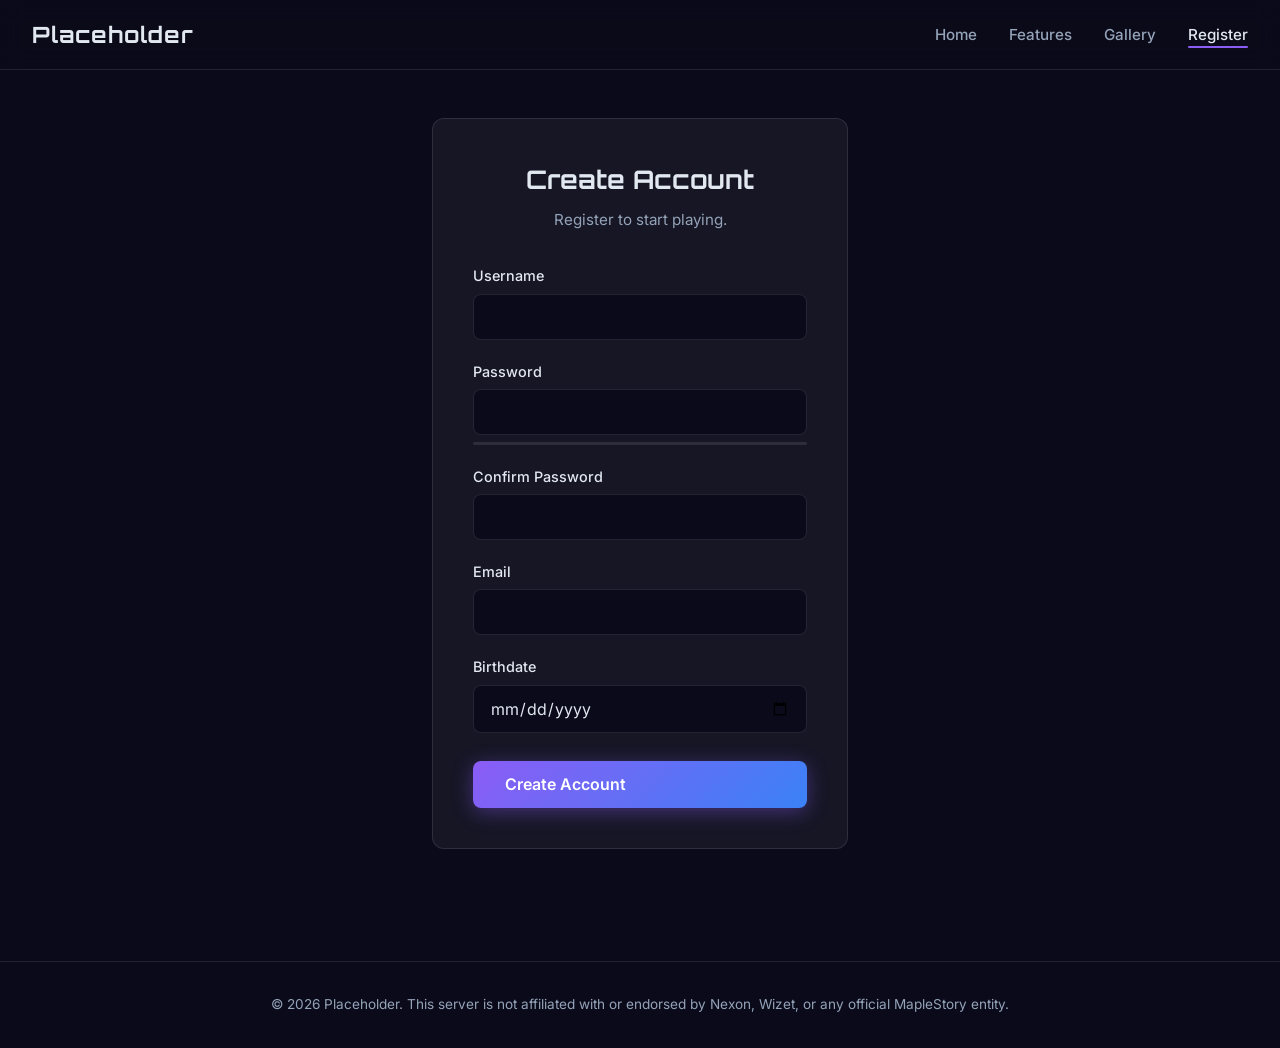
==== register.html @ 96fb3927 "Initial" ====
<!DOCTYPE html>
<html lang="en">
<head>
  <meta charset="UTF-8">
  <meta name="viewport" content="width=device-width, initial-scale=1.0">
  <title>Register - MapleStory Private Server</title>
  <link rel="preconnect" href="https://fonts.googleapis.com">
  <link rel="preconnect" href="https://fonts.gstatic.com" crossorigin>
  <link href="https://fonts.googleapis.com/css2?family=Inter:wght@400;500;600;700&family=Orbitron:wght@700;900&display=swap" rel="stylesheet">
  <link rel="stylesheet" href="css/styles.css">
  <link rel="stylesheet" href="css/animations.css">
</head>
<body>

  <!-- Navbar -->
  <nav class="navbar">
    <a href="index.html" class="nav-logo"></a>
    <ul class="nav-links"></ul>
    <button class="hamburger" aria-label="Toggle menu">
      <span></span><span></span><span></span>
    </button>
  </nav>

  <!-- Registration Form -->
  <div class="register-container section">
    <form id="register-form" class="register-form" novalidate>
      <h1>Create Account</h1>
      <p class="subtitle">Register to start playing.</p>

      <div class="form-group">
        <label for="username">Username</label>
        <input type="text" id="username" name="username" autocomplete="username" maxlength="12" required>
        <div class="form-error"></div>
      </div>

      <div class="form-group">
        <label for="password">Password</label>
        <input type="password" id="password" name="password" autocomplete="new-password" maxlength="32" required>
        <div class="password-strength"><div class="password-strength-bar"></div></div>
        <div class="form-error"></div>
      </div>

      <div class="form-group">
        <label for="confirm-password">Confirm Password</label>
        <input type="password" id="confirm-password" name="confirm-password" autocomplete="new-password" maxlength="32" required>
        <div class="form-error"></div>
      </div>

      <div class="form-group">
        <label for="email">Email</label>
        <input type="email" id="email" name="email" autocomplete="email" required>
        <div class="form-error"></div>
      </div>

      <div class="form-group">
        <label for="birthday">Birthdate</label>
        <input type="date" id="birthday" name="birthday" required>
        <div class="form-error"></div>
      </div>

      <button type="submit" class="btn btn-primary form-submit">Create Account</button>
      <div class="form-message"></div>
    </form>
  </div>

  <!-- Footer -->
  <footer class="footer"></footer>

  <script src="config.js"></script>
  <script src="js/main.js"></script>
  <script src="js/register.js"></script>
</body>
</html>
---- css/styles.css ----
/* ===== Reset & Base ===== */
*, *::before, *::after {
  margin: 0;
  padding: 0;
  box-sizing: border-box;
}

:root {
  --bg-primary: #0a0a1a;
  --bg-secondary: #111128;
  --bg-card: rgba(255, 255, 255, 0.05);
  --bg-card-hover: rgba(255, 255, 255, 0.08);
  --text-primary: #e2e8f0;
  --text-secondary: #94a3b8;
  --accent-purple: #8b5cf6;
  --accent-blue: #3b82f6;
  --accent-gold: #f59e0b;
  --border-subtle: rgba(255, 255, 255, 0.1);
  --shadow-card: 0 4px 24px rgba(0, 0, 0, 0.3);
  --shadow-hover: 0 8px 40px rgba(139, 92, 246, 0.2);
  --radius: 12px;
  --radius-sm: 8px;
  --nav-height: 70px;
  --font-heading: 'Orbitron', sans-serif;
  --font-body: 'Inter', sans-serif;
}

html {
  scroll-behavior: smooth;
}

body {
  font-family: var(--font-body);
  background: var(--bg-primary);
  color: var(--text-primary);
  line-height: 1.6;
  min-height: 100vh;
  overflow-x: hidden;
}

a {
  color: var(--accent-purple);
  text-decoration: none;
  transition: color 0.2s;
}

a:hover {
  color: var(--accent-blue);
}

img {
  max-width: 100%;
  height: auto;
  display: block;
}

/* ===== Navbar ===== */
.navbar {
  position: fixed;
  top: 0;
  left: 0;
  right: 0;
  height: var(--nav-height);
  display: flex;
  align-items: center;
  justify-content: space-between;
  padding: 0 2rem;
  z-index: 1000;
  background: rgba(10, 10, 26, 0.8);
  backdrop-filter: blur(12px);
  -webkit-backdrop-filter: blur(12px);
  border-bottom: 1px solid var(--border-subtle);
  transition: background 0.3s;
}

.navbar.scrolled {
  background: rgba(10, 10, 26, 0.95);
}

.nav-logo {
  font-family: var(--font-heading);
  font-size: 1.4rem;
  font-weight: 700;
  color: var(--text-primary);
  letter-spacing: 1px;
}

.nav-links {
  display: flex;
  list-style: none;
  gap: 2rem;
  align-items: center;
}

.nav-links a {
  color: var(--text-secondary);
  font-weight: 500;
  font-size: 0.95rem;
  transition: color 0.2s;
  position: relative;
}

.nav-links a:hover,
.nav-links a.active {
  color: var(--text-primary);
}

.nav-links a.active::after {
  content: '';
  position: absolute;
  bottom: -4px;
  left: 0;
  right: 0;
  height: 2px;
  background: var(--accent-purple);
  border-radius: 1px;
}

.hamburger {
  display: none;
  flex-direction: column;
  gap: 5px;
  cursor: pointer;
  background: none;
  border: none;
  padding: 4px;
}

.hamburger span {
  display: block;
  width: 24px;
  height: 2px;
  background: var(--text-primary);
  border-radius: 2px;
  transition: transform 0.3s, opacity 0.3s;
}

.hamburger.open span:nth-child(1) {
  transform: rotate(45deg) translate(5px, 5px);
}

.hamburger.open span:nth-child(2) {
  opacity: 0;
}

.hamburger.open span:nth-child(3) {
  transform: rotate(-45deg) translate(5px, -5px);
}

/* ===== Hero ===== */
.hero {
  min-height: 100vh;
  display: flex;
  flex-direction: column;
  align-items: center;
  justify-content: center;
  text-align: center;
  padding: 2rem;
  background:
    radial-gradient(ellipse at 20% 50%, rgba(139, 92, 246, 0.15) 0%, transparent 50%),
    radial-gradient(ellipse at 80% 50%, rgba(59, 130, 246, 0.1) 0%, transparent 50%),
    var(--bg-primary);
  position: relative;
}

.hero-title {
  font-family: var(--font-heading);
  font-size: clamp(2.5rem, 6vw, 4.5rem);
  font-weight: 900;
  letter-spacing: 2px;
  background: linear-gradient(135deg, var(--accent-purple), var(--accent-blue));
  -webkit-background-clip: text;
  -webkit-text-fill-color: transparent;
  background-clip: text;
  margin-bottom: 1rem;
}

.hero-tagline {
  font-size: clamp(1.1rem, 2.5vw, 1.5rem);
  color: var(--text-secondary);
  max-width: 600px;
  margin-bottom: 2.5rem;
}

.hero-ctas {
  display: flex;
  gap: 1rem;
  flex-wrap: wrap;
  justify-content: center;
}

/* ===== Buttons ===== */
.btn {
  display: inline-flex;
  align-items: center;
  gap: 0.5rem;
  padding: 0.85rem 2rem;
  font-size: 1rem;
  font-weight: 600;
  font-family: var(--font-body);
  border: none;
  border-radius: var(--radius-sm);
  cursor: pointer;
  transition: transform 0.2s, box-shadow 0.2s;
  text-decoration: none;
}

.btn:hover {
  transform: translateY(-2px);
}

.btn-primary {
  background: linear-gradient(135deg, var(--accent-purple), var(--accent-blue));
  color: #fff;
  box-shadow: 0 4px 20px rgba(139, 92, 246, 0.4);
}

.btn-primary:hover {
  color: #fff;
  box-shadow: 0 6px 30px rgba(139, 92, 246, 0.6);
}

.btn-secondary {
  background: var(--bg-card);
  color: var(--text-primary);
  border: 1px solid var(--border-subtle);
}

.btn-secondary:hover {
  color: var(--text-primary);
  background: var(--bg-card-hover);
  box-shadow: var(--shadow-card);
}

.btn-gold {
  background: linear-gradient(135deg, var(--accent-gold), #d97706);
  color: #000;
  box-shadow: 0 4px 20px rgba(245, 158, 11, 0.4);
}

.btn-gold:hover {
  color: #000;
  box-shadow: 0 6px 30px rgba(245, 158, 11, 0.6);
}

/* ===== Sections ===== */
.section {
  padding: 5rem 2rem;
  max-width: 1200px;
  margin: 0 auto;
}

.section-title {
  font-family: var(--font-heading);
  font-size: clamp(1.5rem, 3vw, 2.2rem);
  text-align: center;
  margin-bottom: 3rem;
  letter-spacing: 1px;
}

/* ===== Feature Cards ===== */
.features-grid {
  display: grid;
  grid-template-columns: repeat(auto-fit, minmax(280px, 1fr));
  gap: 1.5rem;
}

.feature-card {
  background: var(--bg-card);
  border: 1px solid var(--border-subtle);
  border-radius: var(--radius);
  padding: 2rem;
  transition: transform 0.3s, box-shadow 0.3s, background 0.3s;
}

.feature-card:hover {
  transform: translateY(-4px);
  box-shadow: var(--shadow-hover);
  background: var(--bg-card-hover);
}

.feature-icon {
  width: 48px;
  height: 48px;
  margin-bottom: 1rem;
  color: var(--accent-purple);
}

.feature-card h3 {
  font-family: var(--font-heading);
  font-size: 1.1rem;
  margin-bottom: 0.5rem;
  letter-spacing: 0.5px;
}

.feature-card p {
  color: var(--text-secondary);
  font-size: 0.95rem;
}

.feature-card-image {
  width: 100%;
  height: 180px;
  border-radius: var(--radius-sm);
  margin-top: 1rem;
  object-fit: cover;
}

.feature-card-image-placeholder {
  width: 100%;
  height: 180px;
  border-radius: var(--radius-sm);
  margin-top: 1rem;
  background: linear-gradient(135deg, rgba(139, 92, 246, 0.1), rgba(59, 130, 246, 0.1));
  display: flex;
  align-items: center;
  justify-content: center;
  color: var(--text-secondary);
  font-size: 0.85rem;
}

.features-more {
  text-align: center;
  margin-top: 2.5rem;
}

/* ===== Server Info Panel ===== */
.server-info {
  display: flex;
  justify-content: center;
  gap: 3rem;
  flex-wrap: wrap;
  background: var(--bg-card);
  border: 1px solid var(--border-subtle);
  border-radius: var(--radius);
  padding: 2.5rem;
  max-width: 700px;
  margin: 0 auto;
}

.info-item {
  text-align: center;
}

.info-label {
  font-size: 0.8rem;
  text-transform: uppercase;
  color: var(--text-secondary);
  letter-spacing: 1.5px;
  margin-bottom: 0.3rem;
}

.info-value {
  font-family: var(--font-heading);
  font-size: 1.5rem;
  font-weight: 700;
  color: var(--accent-gold);
}

/* ===== Download CTA ===== */
.download-section {
  text-align: center;
  padding: 4rem 2rem;
}

.download-section p {
  color: var(--text-secondary);
  margin-bottom: 1.5rem;
  font-size: 1.1rem;
}

/* ===== Community Section ===== */
.community-section {
  text-align: center;
}

.community-section p {
  color: var(--text-secondary);
  margin-bottom: 1.5rem;
  max-width: 500px;
  margin-left: auto;
  margin-right: auto;
  margin-bottom: 1.5rem;
}

/* ===== Footer ===== */
.footer {
  text-align: center;
  padding: 2rem;
  border-top: 1px solid var(--border-subtle);
  color: var(--text-secondary);
  font-size: 0.85rem;
  margin-top: 2rem;
}

/* ===== Gallery ===== */
.gallery-grid {
  display: grid;
  grid-template-columns: repeat(auto-fill, minmax(300px, 1fr));
  gap: 1rem;
}

.gallery-item {
  border-radius: var(--radius);
  overflow: hidden;
  cursor: pointer;
  position: relative;
  aspect-ratio: 16 / 9;
  background: var(--bg-card);
  border: 1px solid var(--border-subtle);
  transition: transform 0.3s, box-shadow 0.3s;
}

.gallery-item:hover {
  transform: translateY(-4px);
  box-shadow: var(--shadow-hover);
}

.gallery-item img {
  width: 100%;
  height: 100%;
  object-fit: cover;
}

.gallery-caption {
  position: absolute;
  bottom: 0;
  left: 0;
  right: 0;
  padding: 0.75rem 1rem;
  background: linear-gradient(transparent, rgba(0, 0, 0, 0.8));
  font-size: 0.9rem;
}

.gallery-placeholder {
  display: flex;
  flex-direction: column;
  align-items: center;
  justify-content: center;
  aspect-ratio: 16 / 9;
  background: var(--bg-card);
  border: 2px dashed var(--border-subtle);
  border-radius: var(--radius);
  color: var(--text-secondary);
  font-size: 1rem;
  gap: 0.5rem;
}

.gallery-placeholder span {
  font-size: 0.85rem;
}

/* ===== Lightbox ===== */
.lightbox {
  position: fixed;
  inset: 0;
  z-index: 2000;
  background: rgba(0, 0, 0, 0.92);
  display: flex;
  align-items: center;
  justify-content: center;
  opacity: 0;
  pointer-events: none;
  transition: opacity 0.3s;
}

.lightbox.open {
  opacity: 1;
  pointer-events: auto;
}

.lightbox img {
  max-width: 90vw;
  max-height: 85vh;
  border-radius: var(--radius-sm);
}

.lightbox-close {
  position: absolute;
  top: 1.5rem;
  right: 1.5rem;
  background: none;
  border: none;
  color: #fff;
  font-size: 2rem;
  cursor: pointer;
  line-height: 1;
  padding: 0.5rem;
}

.lightbox-nav {
  position: absolute;
  top: 50%;
  transform: translateY(-50%);
  background: rgba(255, 255, 255, 0.1);
  border: none;
  color: #fff;
  font-size: 2rem;
  cursor: pointer;
  padding: 1rem;
  border-radius: var(--radius-sm);
  transition: background 0.2s;
}

.lightbox-nav:hover {
  background: rgba(255, 255, 255, 0.2);
}

.lightbox-prev {
  left: 1rem;
}

.lightbox-next {
  right: 1rem;
}

.lightbox-caption {
  position: absolute;
  bottom: 1.5rem;
  text-align: center;
  width: 100%;
  color: var(--text-secondary);
  font-size: 0.95rem;
}

/* ===== Registration Form ===== */
.register-container {
  max-width: 480px;
  margin: 0 auto;
  padding-top: calc(var(--nav-height) + 3rem);
}

.register-form {
  background: var(--bg-card);
  border: 1px solid var(--border-subtle);
  border-radius: var(--radius);
  padding: 2.5rem;
}

.register-form h1 {
  font-family: var(--font-heading);
  font-size: 1.6rem;
  text-align: center;
  margin-bottom: 0.5rem;
}

.register-form .subtitle {
  text-align: center;
  color: var(--text-secondary);
  margin-bottom: 2rem;
  font-size: 0.95rem;
}

.form-group {
  margin-bottom: 1.25rem;
}

.form-group label {
  display: block;
  margin-bottom: 0.4rem;
  font-weight: 500;
  font-size: 0.9rem;
}

.form-group input {
  width: 100%;
  padding: 0.75rem 1rem;
  background: var(--bg-primary);
  border: 1px solid var(--border-subtle);
  border-radius: var(--radius-sm);
  color: var(--text-primary);
  font-family: var(--font-body);
  font-size: 1rem;
  transition: border-color 0.2s;
}

.form-group input:focus {
  outline: none;
  border-color: var(--accent-purple);
}

.form-group input.error {
  border-color: #ef4444;
}

.form-error {
  color: #ef4444;
  font-size: 0.8rem;
  margin-top: 0.3rem;
  display: none;
}

.form-error.visible {
  display: block;
}

.form-submit {
  width: 100%;
  margin-top: 0.5rem;
}

.form-submit:disabled {
  opacity: 0.6;
  cursor: not-allowed;
  transform: none !important;
}

.form-message {
  text-align: center;
  margin-top: 1rem;
  padding: 0.75rem;
  border-radius: var(--radius-sm);
  font-size: 0.9rem;
  display: none;
}

.form-message.success {
  display: block;
  background: rgba(34, 197, 94, 0.1);
  color: #22c55e;
  border: 1px solid rgba(34, 197, 94, 0.2);
}

.form-message.error {
  display: block;
  background: rgba(239, 68, 68, 0.1);
  color: #ef4444;
  border: 1px solid rgba(239, 68, 68, 0.2);
}

.password-strength {
  height: 3px;
  border-radius: 2px;
  margin-top: 0.4rem;
  background: var(--border-subtle);
  overflow: hidden;
}

.password-strength-bar {
  height: 100%;
  width: 0;
  border-radius: 2px;
  transition: width 0.3s, background 0.3s;
}

/* ===== Page Header (for sub-pages) ===== */
.page-header {
  padding-top: calc(var(--nav-height) + 3rem);
  padding-bottom: 2rem;
  text-align: center;
}

.page-header h1 {
  font-family: var(--font-heading);
  font-size: clamp(1.8rem, 4vw, 2.5rem);
  margin-bottom: 0.5rem;
}

.page-header p {
  color: var(--text-secondary);
  max-width: 600px;
  margin: 0 auto;
}

/* ===== Responsive ===== */
@media (max-width: 768px) {
  .hamburger {
    display: flex;
  }

  .nav-links {
    position: fixed;
    top: var(--nav-height);
    left: 0;
    right: 0;
    background: rgba(10, 10, 26, 0.98);
    backdrop-filter: blur(12px);
    flex-direction: column;
    padding: 2rem;
    gap: 1.5rem;
    transform: translateY(-100%);
    opacity: 0;
    pointer-events: none;
    transition: transform 0.3s, opacity 0.3s;
    border-bottom: 1px solid var(--border-subtle);
  }

  .nav-links.open {
    transform: translateY(0);
    opacity: 1;
    pointer-events: auto;
  }

  .section {
    padding: 3rem 1.25rem;
  }

  .server-info {
    gap: 1.5rem;
    padding: 1.5rem;
  }

  .register-form {
    padding: 1.5rem;
  }

  .gallery-grid {
    grid-template-columns: 1fr;
  }
}

@media (max-width: 480px) {
  .hero-ctas {
    flex-direction: column;
    align-items: center;
  }

  .btn {
    width: 100%;
    justify-content: center;
  }

  .features-grid {
    grid-template-columns: 1fr;
  }
}
---- css/animations.css ----
/* ===== Scroll Animations ===== */
.animate-on-scroll {
  opacity: 0;
  transform: translateY(30px);
  transition: opacity 0.6s ease-out, transform 0.6s ease-out;
}

.animate-on-scroll.visible {
  opacity: 1;
  transform: translateY(0);
}

/* Stagger children */
.stagger-children .animate-on-scroll:nth-child(1) { transition-delay: 0s; }
.stagger-children .animate-on-scroll:nth-child(2) { transition-delay: 0.1s; }
.stagger-children .animate-on-scroll:nth-child(3) { transition-delay: 0.2s; }
.stagger-children .animate-on-scroll:nth-child(4) { transition-delay: 0.3s; }
.stagger-children .animate-on-scroll:nth-child(5) { transition-delay: 0.4s; }
.stagger-children .animate-on-scroll:nth-child(6) { transition-delay: 0.5s; }

/* ===== Hero Entrance ===== */
.hero-title {
  opacity: 0;
  transform: translateY(20px);
  animation: heroEntrance 0.8s ease-out 0.2s forwards;
}

.hero-tagline {
  opacity: 0;
  transform: translateY(20px);
  animation: heroEntrance 0.8s ease-out 0.4s forwards;
}

.hero-ctas {
  opacity: 0;
  transform: translateY(20px);
  animation: heroEntrance 0.8s ease-out 0.6s forwards;
}

@keyframes heroEntrance {
  to {
    opacity: 1;
    transform: translateY(0);
  }
}

/* ===== Download Button Pulse ===== */
.btn-download-pulse {
  animation: downloadPulse 2s infinite;
}

@keyframes downloadPulse {
  0%, 100% {
    box-shadow: 0 4px 20px rgba(139, 92, 246, 0.4);
  }
  50% {
    box-shadow: 0 4px 40px rgba(139, 92, 246, 0.7);
  }
}

/* ===== Card Hover Lift ===== */
.feature-card {
  transition: transform 0.3s ease, box-shadow 0.3s ease, background 0.3s ease;
}

.feature-card:hover {
  transform: translateY(-6px);
  box-shadow: 0 12px 40px rgba(139, 92, 246, 0.2);
}

/* ===== Gallery Item Hover ===== */
.gallery-item {
  transition: transform 0.3s ease, box-shadow 0.3s ease;
}

.gallery-item:hover {
  transform: scale(1.02);
}

/* ===== Lightbox Fade ===== */
.lightbox {
  transition: opacity 0.3s ease;
}

/* ===== Navbar Link Underline ===== */
.nav-links a::after {
  content: '';
  position: absolute;
  bottom: -4px;
  left: 50%;
  width: 0;
  height: 2px;
  background: var(--accent-purple);
  border-radius: 1px;
  transition: width 0.3s, left 0.3s;
}

.nav-links a:hover::after {
  width: 100%;
  left: 0;
}

.nav-links a.active::after {
  width: 100%;
  left: 0;
}

/* ===== Reduced Motion ===== */
@media (prefers-reduced-motion: reduce) {
  .animate-on-scroll {
    opacity: 1;
    transform: none;
    transition: none;
  }

  .hero-title,
  .hero-tagline,
  .hero-ctas {
    opacity: 1;
    transform: none;
    animation: none;
  }

  .btn-download-pulse {
    animation: none;
  }

  .feature-card,
  .gallery-item {
    transition: none;
  }

  .lightbox {
    transition: none;
  }

  .nav-links a::after {
    transition: none;
  }
}
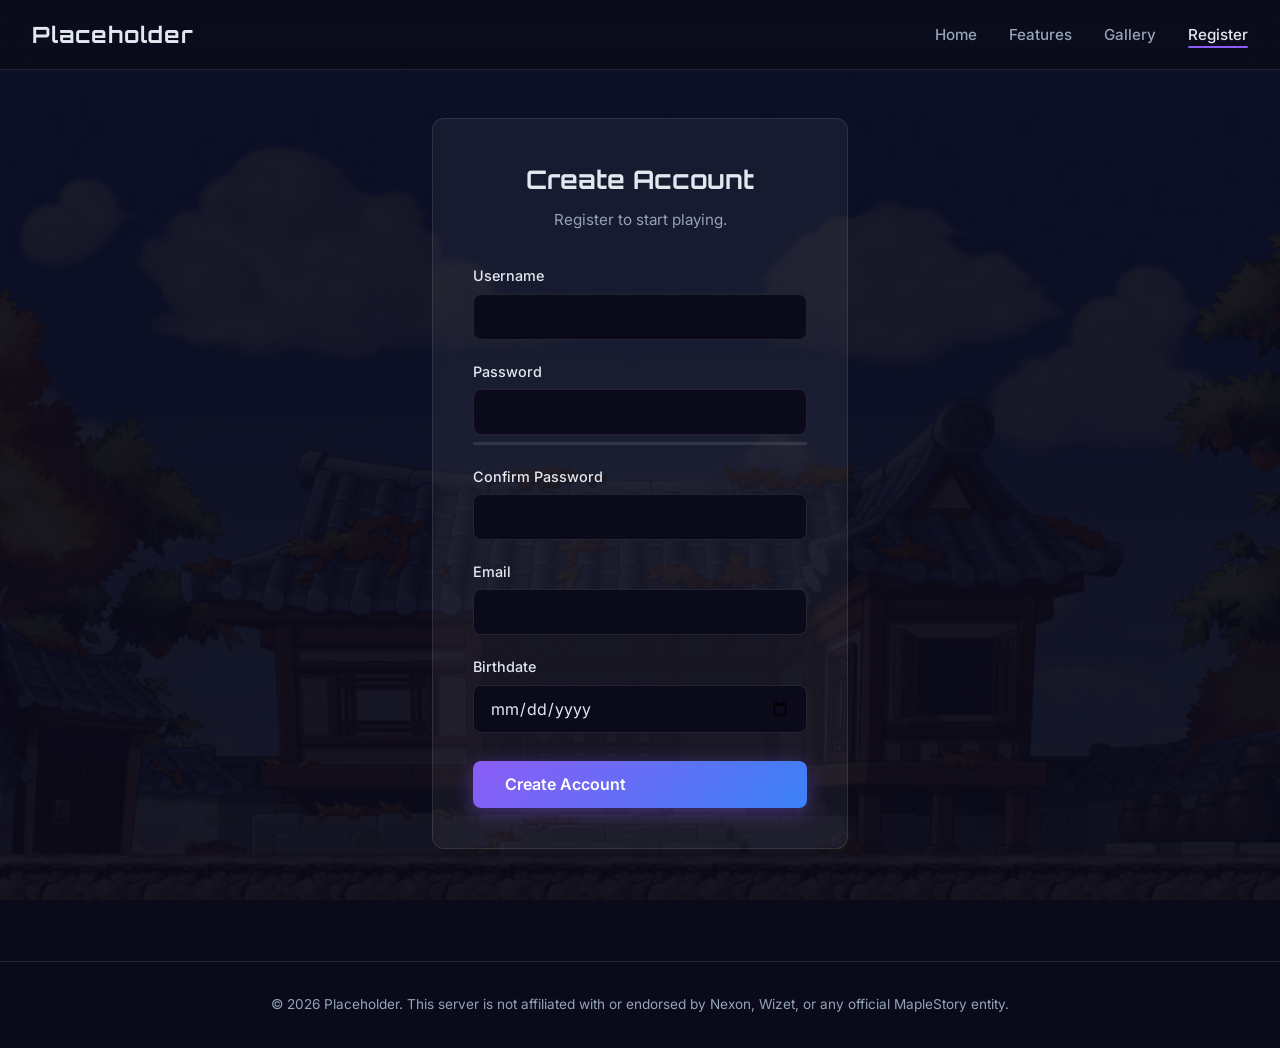
==== commit 13544284: "username/password length/security, valid email check" ====
--- a/register.html
+++ b/register.html
@@ -29,20 +29,20 @@
 
       <div class="form-group">
         <label for="username">Username</label>
-        <input type="text" id="username" name="username" autocomplete="username" maxlength="12" required>
+        <input type="text" id="username" name="username" autocomplete="username" maxlength="32" required>
         <div class="form-error"></div>
       </div>
 
       <div class="form-group">
         <label for="password">Password</label>
-        <input type="password" id="password" name="password" autocomplete="new-password" maxlength="32" required>
+        <input type="password" id="password" name="password" autocomplete="new-password" maxlength="12" required>
         <div class="password-strength"><div class="password-strength-bar"></div></div>
         <div class="form-error"></div>
       </div>
 
       <div class="form-group">
         <label for="confirm-password">Confirm Password</label>
-        <input type="password" id="confirm-password" name="confirm-password" autocomplete="new-password" maxlength="32" required>
+        <input type="password" id="confirm-password" name="confirm-password" autocomplete="new-password" maxlength="12" required>
         <div class="form-error"></div>
       </div>
 
--- a/css/styles.css
+++ b/css/styles.css
@@ -38,6 +38,16 @@
   overflow-x: hidden;
 }
 
+body::before {
+  content: '';
+  position: fixed;
+  inset: 0;
+  background: url('../images/background/bgrnd_1.png') center / cover no-repeat;
+  opacity: 0.06;
+  pointer-events: none;
+  z-index: -1;
+}
+
 a {
   color: var(--accent-purple);
   text-decoration: none;
@@ -158,8 +168,7 @@
   padding: 2rem;
   background:
     radial-gradient(ellipse at 20% 50%, rgba(139, 92, 246, 0.15) 0%, transparent 50%),
-    radial-gradient(ellipse at 80% 50%, rgba(59, 130, 246, 0.1) 0%, transparent 50%),
-    var(--bg-primary);
+    radial-gradient(ellipse at 80% 50%, rgba(59, 130, 246, 0.1) 0%, transparent 50%);
   position: relative;
 }
 
@@ -187,6 +196,22 @@
   gap: 1rem;
   flex-wrap: wrap;
   justify-content: center;
+}
+
+/* ===== Scroll Arrow ===== */
+.scroll-arrow {
+  position: absolute;
+  bottom: 2rem;
+  left: 50%;
+  transform: translateX(-50%);
+  color: var(--text-secondary);
+  opacity: 0.6;
+  transition: opacity 0.3s;
+}
+
+.scroll-arrow:hover {
+  opacity: 1;
+  color: var(--text-primary);
 }
 
 /* ===== Buttons ===== */
@@ -641,6 +666,108 @@
   width: 0;
   border-radius: 2px;
   transition: width 0.3s, background 0.3s;
+}
+
+/* ===== Section Subtitle ===== */
+.section-subtitle {
+  text-align: center;
+  color: var(--text-secondary);
+  margin-top: -2rem;
+  margin-bottom: 2rem;
+  font-size: 0.95rem;
+}
+
+/* ===== Rates Table ===== */
+.rates-table-wrap {
+  max-width: 440px;
+  margin: 0 auto;
+}
+
+.rates-table {
+  width: 100%;
+  border-collapse: collapse;
+  background: var(--bg-card);
+  border: 1px solid var(--border-subtle);
+  border-radius: var(--radius);
+  overflow: hidden;
+}
+
+.rates-table th,
+.rates-table td {
+  padding: 0.75rem 1.25rem;
+  text-align: center;
+}
+
+.rates-table thead th {
+  font-family: var(--font-heading);
+  font-size: 0.8rem;
+  text-transform: uppercase;
+  letter-spacing: 1.5px;
+  color: var(--text-secondary);
+  border-bottom: 1px solid var(--border-subtle);
+}
+
+.rates-table tbody tr {
+  border-bottom: 1px solid var(--border-subtle);
+}
+
+.rates-table tbody tr:last-child {
+  border-bottom: none;
+}
+
+.rates-table tbody td:first-child {
+  color: var(--text-secondary);
+}
+
+.rates-table tbody td:last-child {
+  font-family: var(--font-heading);
+  font-weight: 700;
+  color: var(--accent-gold);
+}
+
+/* ===== Info Cards ===== */
+.info-cards {
+  display: grid;
+  grid-template-columns: repeat(auto-fit, minmax(260px, 1fr));
+  gap: 1.5rem;
+  max-width: 900px;
+  margin: 0 auto;
+}
+
+.info-card {
+  background: var(--bg-card);
+  border: 1px solid var(--border-subtle);
+  border-radius: var(--radius);
+  padding: 1.75rem;
+}
+
+.info-card h3 {
+  font-family: var(--font-heading);
+  font-size: 1rem;
+  margin-bottom: 0.75rem;
+  letter-spacing: 0.5px;
+}
+
+.info-card p {
+  color: var(--text-secondary);
+  font-size: 0.9rem;
+  margin-bottom: 0.5rem;
+}
+
+.info-card ul {
+  list-style: none;
+  padding: 0;
+}
+
+.info-card ul li {
+  color: var(--text-secondary);
+  font-size: 0.9rem;
+  padding: 0.25rem 0;
+}
+
+.info-card-label {
+  color: var(--text-primary);
+  font-weight: 500;
 }
 
 /* ===== Page Header (for sub-pages) ===== */
--- a/css/animations.css
+++ b/css/animations.css
@@ -42,6 +42,16 @@
     opacity: 1;
     transform: translateY(0);
   }
+}
+
+/* ===== Scroll Arrow Bounce ===== */
+.scroll-arrow {
+  animation: scrollBounce 2s ease-in-out infinite;
+}
+
+@keyframes scrollBounce {
+  0%, 100% { transform: translateX(-50%) translateY(0); }
+  50% { transform: translateX(-50%) translateY(8px); }
 }
 
 /* ===== Download Button Pulse ===== */
